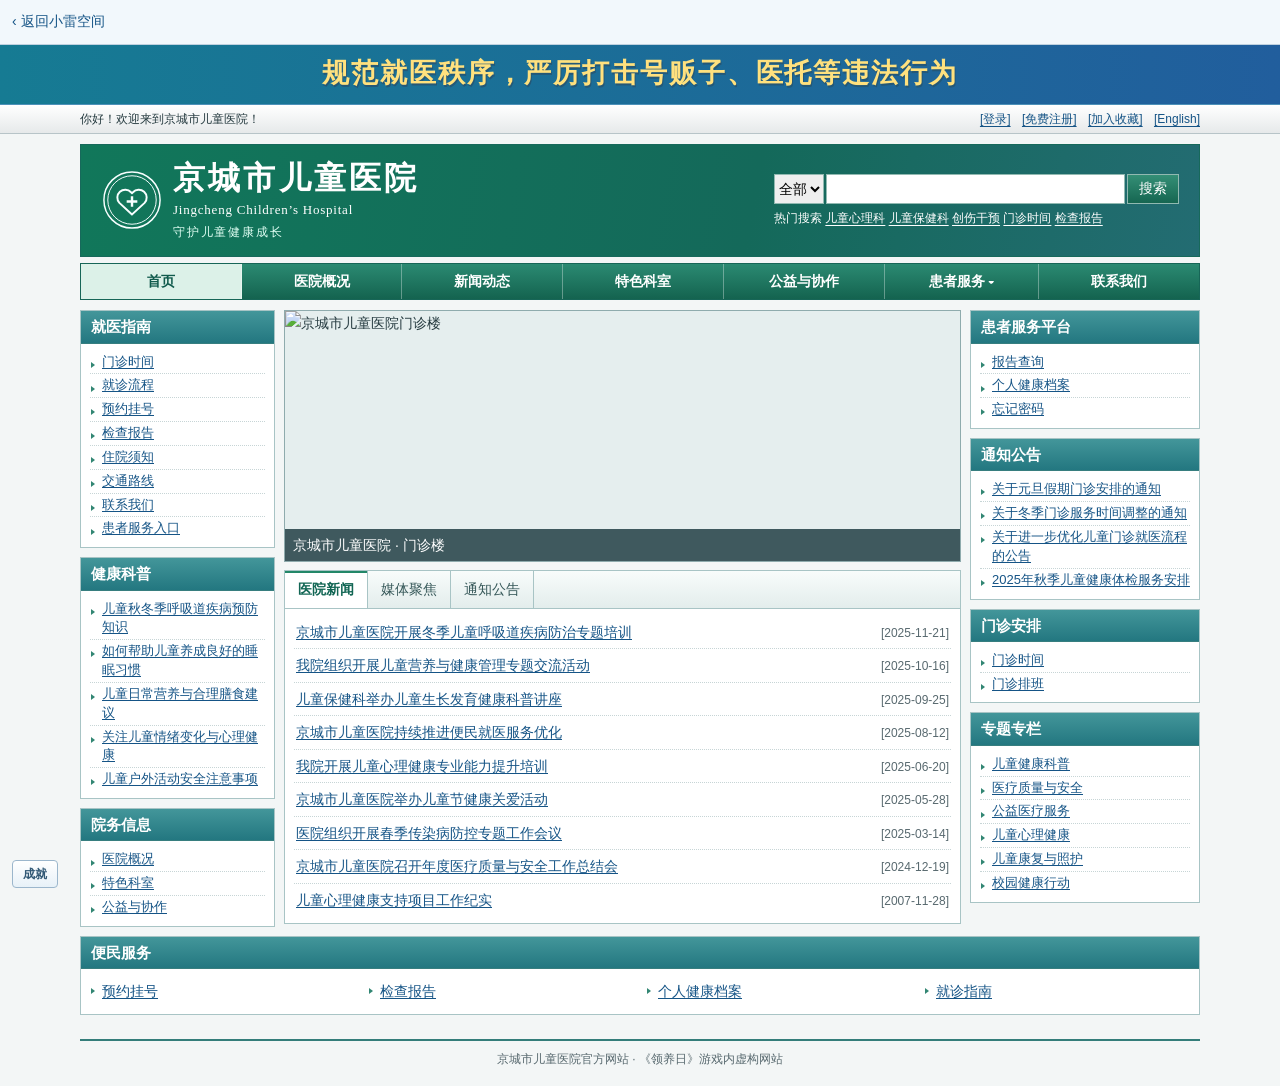
==== hospital.html @ 3ba8df38 "Add files via upload" ====
<!doctype html>
<html lang="zh-CN">
<head>
  <meta charset="utf-8">
  <meta name="viewport" content="width=device-width, initial-scale=1, viewport-fit=cover">
  <meta name="robots" content="noindex">
  <title>京城市儿童医院</title>
  <link rel="stylesheet" href="asset-preload.css?v=nonblocking-20261105">
  <script src="asset-preload.js?v=nonblocking-20261105" defer></script>
  <script src="game-reset.js?v=keep-achievements"></script>
  <script src="achievements.js?v=replay-peace-20261105" defer></script>
  <link rel="stylesheet" href="orphanage-admin.css">
  <link rel="stylesheet" href="first-play-ending.css?v=home-20261105-2">
  <link rel="stylesheet" href="landscape.css?v=full-images-20261105">
  <link rel="stylesheet" href="hospital-flow.css?v=full-images-20261105">
  <script defer src="first-play-ending.js?v=nonblocking-20261105"></script>
  <script defer src="site-navigation.js?v=home-20261105-2"></script>
  <script defer src="hospital-reset.js?v=same-tab"></script>
  <script defer src="hospital-news.js"></script>
  <script defer src="hospital-portal.js?v=matching-cards"></script>
  <link rel="stylesheet" href="achievements.css?v=bottom-left-20261105">
  <script defer src="hospital-report.js?v=home-20261105-2"></script>
</head>
<body class="admin-page hospital-page">
  <header>
    <div class="hospital-banner">规范就医秩序，严厉打击号贩子、医托等违法行为</div>
    <div class="hospital-toolbar">
      <div class="hospital-wrap">
        <span>你好！欢迎来到京城市儿童医院！</span>
        <div>
          <a href="#patient-login">[登录]</a>
          <a href="#registration">[免费注册]</a>
          <a href="#bookmark">[加入收藏]</a>
          <a href="#english">[English]</a>
        </div>
      </div>
    </div>
    <div class="hospital-wrap hospital-masthead">
      <a class="hospital-brand" href="#home">
        <svg width="62" height="62" viewBox="0 0 64 64" fill="none" stroke="currentColor" aria-hidden="true">
          <circle cx="32" cy="32" r="29" stroke-width="1.5"/><circle cx="32" cy="32" r="25" stroke-width="1"/>
          <path d="M32 47 19 35a8 8 0 0 1 12-11l1 1 1-1a8 8 0 0 1 12 11Z" stroke-width="2"/>
          <path d="M32 28v11m-5.5-5.5h11" stroke-width="2.5"/>
        </svg>
        <span><strong>京城市儿童医院</strong><small>Jingcheng Children’s Hospital</small><em>守护儿童健康成长</em></span>
      </a>
      <div class="hospital-search-area">
        <form id="hospital-site-search" role="search">
          <select name="type" aria-label="搜索分类"><option value="all">全部</option><option value="news">新闻</option><option value="departments">科室</option><option value="notice">公告</option></select>
          <input type="search" name="q" aria-label="院内网站搜索" maxlength="60" required>
          <button type="submit">搜索</button>
        </form>
        <p>热门搜索 <a href="#search?q=儿童心理科">儿童心理科</a> <a href="#search?q=儿童保健科">儿童保健科</a> <a href="#search?q=创伤干预">创伤干预</a> <a href="#search?q=门诊时间">门诊时间</a> <a href="#patient-login">检查报告</a></p>
      </div>
    </div>
    <nav class="hospital-wrap hospital-nav" aria-label="医院官网导航">
      <div class="hospital-nav-inner">
        <a href="#home">首页</a>
        <a href="#about">医院概况</a>
        <a href="#news">新闻动态</a>
        <a href="#departments">特色科室</a>
        <a href="#cooperation">公益与协作</a>
        <details id="patient-menu">
          <summary>患者服务</summary>
          <div class="hospital-subnav"><a href="#service">就医指南</a><a href="#patient-login">个人健康档案</a></div>
        </details>
        <a href="#contact">联系我们</a>
      </div>
    </nav>
  </header>
  <div class="hospital-wrap hospital-layout">
    <aside id="hospital-sidebar" hidden aria-label="栏目菜单"></aside>
    <main class="admin-content" id="hospital-content" tabindex="-1">
      <noscript>请启用 JavaScript 后查看报道和档案。</noscript>
    </main>
  </div>
  <footer class="hospital-wrap hospital-footer">京城市儿童医院官方网站 · 《领养日》游戏内虚构网站</footer>
  <a id="hospital-reset-toast" class="hospital-mail-toast" hidden>
    <strong>忧郁小猫猫收到一封新邮件</strong>
    <span>【京城市儿童医院】您的密码已重置成功</span>
    <small>点击打开邮箱 ›</small>
  </a>
  <button type="button" class="achievement-entry achievement-corner" data-achievement-open>成就</button>
</body>
</html>
---- asset-preload.css ----
.asset-loading {
  position: fixed;
  z-index: 110;
  left: 50%;
  bottom: max(14px, env(safe-area-inset-bottom));
  translate: -50% 0;
  display: grid;
  gap: 7px;
  width: min(300px, calc(100vw - 32px));
  padding: 10px 14px;
  border: 1px solid #ffffff70;
  border-radius: 6px;
  background: #5d361ce6;
  color: #fffaf2;
  cursor: pointer;
  text-align: center;
  font: 13px/1.5 "Microsoft YaHei", sans-serif;
}
---- orphanage-admin.css ----
:root {
  color-scheme: light;
  --admin-orange: #e8812e;
  --admin-accent: #a84b0c;
  --admin-tint: #fff2e7;
  --admin-bg: #f7f8fa;
  --admin-white: #fff;
  --admin-text: #333;
  --admin-muted: #888;
  --admin-border: #e8e8e8;
  --admin-gutter: clamp(14px, 3vw, 36px);
  font-family: "Microsoft YaHei", "PingFang SC", "Noto Sans CJK SC", sans-serif;
  color: var(--admin-text);
  background: var(--admin-bg);
}

*, *::before, *::after { box-sizing: border-box; }
[hidden] { display: none !important; }
body { margin: 0; min-height: 100vh; min-height: 100dvh; }
a { color: var(--admin-accent); text-underline-offset: 3px; }
button, input { font: inherit; }
button { cursor: pointer; }
:focus-visible { outline: 2px solid var(--admin-accent); outline-offset: 3px; }
.admin-icon-library { position: absolute; pointer-events: none; }

.admin-topbar {
  border-top: 3px solid var(--admin-orange);
  border-bottom: 1px solid var(--admin-border);
  background: var(--admin-white);
}
.admin-topbar-inner, .admin-layout {
  width: min(1320px, calc(100% - var(--admin-gutter) * 2));
  margin-inline: auto;
}
.admin-topbar-inner {
  display: flex;
  flex-wrap: wrap;
  justify-content: space-between;
  align-items: center;
  gap: 10px 20px;
  min-height: 65px;
  padding-block: 10px;
}
.admin-brand, .admin-account { display: flex; align-items: center; gap: 12px; }
.admin-brand { color: inherit; font-size: 14px; text-decoration: none; }
.admin-brand strong { display: block; font-size: 17px; }
.admin-account { font-size: 14px; }
.admin-divider { margin-inline: 3px; color: var(--admin-muted); }
.admin-logo { width: 40px; height: 40px; flex: none; }
.admin-icon {
  width: 20px;
  height: 20px;
  flex: none;
  fill: none;
  stroke: currentColor;
  stroke-width: 1.65;
  stroke-linecap: round;
  stroke-linejoin: round;
}

.admin-layout { padding-block: clamp(18px, 3vw, 34px) 48px; }
.admin-layout.has-sidebar {
  display: grid;
  grid-template-columns: 184px minmax(0, 1100px);
  align-items: start;
  gap: clamp(16px, 2.5vw, 28px);
}
.admin-content { min-width: 0; line-height: 1.75; }
.admin-content:focus { outline: none; }
.admin-content h1 { margin: 0 0 18px; font-size: clamp(23px, 3vw, 30px); line-height: 1.4; }
.admin-content h2 { margin: 0 0 14px; font-size: 18px; line-height: 1.5; }
.admin-content h3 { margin: 16px 0 5px; font-size: 15px; }
.admin-content p { margin: 0 0 12px; }
.admin-card, .admin-sidebar {
  border: 1px solid var(--admin-border);
  border-radius: 8px;
  background: var(--admin-white);
}
.admin-sidebar { display: grid; gap: 4px; padding: 10px; }
.admin-sidebar > :is(a, span) {
  display: flex;
  align-items: center;
  gap: 8px;
  min-height: 43px;
  padding: 6px 10px;
  border-radius: 5px;
  color: var(--admin-text);
  font-size: 14px;
  text-decoration: none;
}
.admin-sidebar a:hover, .admin-sidebar a[aria-current] { background: var(--admin-tint); color: var(--admin-accent); }
.admin-sidebar a[aria-current] { font-weight: 700; }

.admin-button {
  display: inline-flex;
  align-items: center;
  justify-content: center;
  min-height: 40px;
  padding: 7px 15px;
  border: 1px solid transparent;
  border-radius: 5px;
  font-size: 14px;
  font-weight: 700;
  line-height: 1.5;
  text-decoration: none;
  white-space: nowrap;
}
.admin-button-primary { background: var(--admin-orange); color: #25150a; }
.admin-button-primary:hover { background: #f09750; }
.admin-button-outline { border-color: var(--admin-border); background: var(--admin-white); color: var(--admin-accent); }
.admin-button-outline:hover { border-color: var(--admin-orange); background: var(--admin-tint); }
.admin-action { display: inline-block; padding: 5px 0; font-weight: 700; text-decoration: none; white-space: nowrap; }
.admin-action:hover { text-decoration: underline; }
.admin-public-link { color: #606060; font-size: 14px; }
.admin-form { display: grid; gap: 15px; }
.admin-form label { display: grid; min-width: 0; gap: 5px; font-size: 14px; font-weight: 700; }
.admin-form input {
  width: 100%;
  min-height: 42px;
  padding: 8px 10px;
  border: 1px solid #d7d7d7;
  border-radius: 5px;
  color: var(--admin-text);
  background: var(--admin-white);
  font-weight: 400;
}

.admin-is-guest { background: #faf6f1; }
.admin-is-guest .admin-layout {
  display: grid;
  min-height: 100vh;
  min-height: 100dvh;
  align-items: center;
  justify-items: center;
  padding-block: 26px;
}
.admin-is-guest .admin-content { width: min(100%, 420px); }
.admin-login-card { padding: clamp(20px, 5vw, 36px); text-align: center; box-shadow: 0 8px 28px #4d39290c; }
.admin-login-card .admin-logo { width: 52px; height: 52px; margin-bottom: 8px; vertical-align: top; }
.admin-login-card h1 { margin-bottom: 2px; }
.admin-login-card .admin-login-subtitle { margin-bottom: 24px; color: #666; }
.admin-login-card .admin-form { text-align: left; }
.admin-login-card .admin-button { min-height: 44px; margin-top: 3px; }
#login-status { margin: 0; color: #a13f0e; font-size: 14px; }
#login-status:empty { display: none; }
.admin-login-card .admin-public-link { display: inline-block; margin-top: 20px; }

.admin-welcome { width: min(100%, 1000px); margin: clamp(15px, 4vw, 52px) auto 0; text-align: center; }
.admin-welcome h1 { margin-bottom: 8px; font-size: clamp(28px, 4vw, 36px); }
.admin-welcome .admin-welcome-brand { margin-bottom: 5px; font-size: 17px; font-weight: 700; }
.admin-welcome-actions { display: grid; grid-template-columns: repeat(4, minmax(0, 1fr)); gap: 14px; margin: 25px 0 18px; }
.admin-entry { display: grid; justify-items: center; align-content: center; gap: 7px; min-height: 118px; padding: 14px 8px; color: inherit; text-decoration: none; }
a.admin-entry:hover { border-color: var(--admin-orange); background: #fffdfb; }
.admin-entry .admin-icon { width: 30px; height: 30px; color: var(--admin-accent); }
.admin-entry h2 { margin: 0; font-size: clamp(15px, 2vw, 18px); }

.admin-search-form { grid-template-columns: minmax(0, 380px) auto; align-items: end; justify-content: start; padding: clamp(14px, 2vw, 22px); }
.admin-search-form .admin-button { min-width: 75px; min-height: 42px; }
#record-results:not(:empty) { margin-top: 16px; }
.admin-content .admin-empty { padding: 18px; color: #606060; }
.admin-table-wrap { overflow-x: auto; }
.admin-results { width: 100%; border-collapse: collapse; font-size: 14px; }
.admin-results :is(th, td) { padding: 12px clamp(8px, 1.7vw, 18px); text-align: left; }
.admin-results th { background: #fbfaf9; }
.admin-results td { border-top: 1px solid var(--admin-border); }
.admin-results td:first-child { font-weight: 700; }

.admin-breadcrumb { display: flex; align-items: baseline; gap: 9px; margin-bottom: 8px; color: #666; font-size: 14px; }
.admin-section { padding: clamp(15px, 2.3vw, 25px); }
.admin-section + .admin-section { margin-top: 14px; }
.admin-section p:last-child { margin-bottom: 0; }
.admin-details {
  display: grid;
  grid-template-columns: repeat(2, minmax(0, 1fr));
  gap: 0 22px;
  margin: 0;
  font-size: 14px;
}
.admin-details > div { display: grid; grid-template-columns: 6em minmax(0, 1fr); gap: 8px; padding-block: 8px; border-top: 1px solid var(--admin-border); }
.admin-details .admin-detail-wide { grid-column: 1 / -1; }
.admin-details dt { color: #606060; }
.admin-details dd { margin: 0; overflow-wrap: anywhere; }
.admin-materials { margin: 0; padding: 0; list-style: none; }
.admin-materials li {
  display: grid;
  grid-template-columns: auto minmax(0, 1fr) auto;
  align-items: center;
  gap: 10px;
  padding: 11px 0;
  border-top: 1px solid var(--admin-border);
  font-size: 14px;
}
.admin-materials li > .admin-icon { color: var(--admin-accent); }
.admin-materials span { display: block; margin-top: 2px; color: #666; font-size: 13px; }

.admin-reader { width: min(100%, 840px); margin-inline: auto; }
.admin-reader-toolbar { margin-bottom: 12px; }
.admin-file {
  padding: clamp(17px, 4vw, 48px);
  box-shadow: 0 5px 18px #27231e0b;
  color: var(--admin-text);
  font-size: 15px;
  line-height: 1.9;
  text-align: left;
  overflow-wrap: anywhere;
}
.admin-file h1 { margin-bottom: 22px; text-align: center; }
.admin-file h2 { margin-bottom: 8px; }
.admin-file .admin-details { margin-bottom: 22px; border-bottom: 1px solid var(--admin-border); }
.admin-file p { margin-bottom: 10px; }
.admin-file section + section { margin-top: 20px; }
.admin-file-closing { margin-top: 20px; padding-top: 12px; border-top: 1px solid var(--admin-border); }
.admin-file-closing p { margin: 0; }
.admin-file-end { margin-top: 12px; }

@media (max-width: 780px) {
  .admin-layout.has-sidebar { grid-template-columns: minmax(0, 1fr); gap: 15px; }
  .admin-sidebar { display: flex; flex-wrap: wrap; padding: 6px; }
  .admin-sidebar > :is(a, span) { min-height: 40px; }
  .admin-welcome-actions { grid-template-columns: repeat(2, minmax(0, 1fr)); }
}
@media (max-width: 480px) {
  .admin-topbar-inner { gap: 6px 12px; }
  .admin-topbar .admin-logo { width: 33px; height: 33px; }
  .admin-account { gap: 6px; }
  .admin-account .admin-button { padding-inline: 8px; }
  .admin-details { grid-template-columns: minmax(0, 1fr); }
  .admin-search-form { gap: 9px; }
  .admin-search-form .admin-button { min-width: 58px; padding-inline: 10px; }
  .admin-materials li { gap: 7px; }
  .admin-materials li > .admin-icon { width: 16px; }
}
---- first-play-ending.css ----
html.first-play-cover body { background: #000; }
html.first-play-cover body > :not(.first-play-ending) { visibility: hidden; }

.first-play-curtain,
.first-play-ending {
  position: fixed;
  inset: 0;
  z-index: 10000;
  background: #000;
  color: #fff;
}

.first-play-curtain { opacity: 0; transition: opacity 800ms ease; }
.first-play-curtain.is-black { opacity: 1; }
.first-play-ending { transition: opacity 1200ms ease; }
.first-play-ending.is-revealing { opacity: 0; }

.first-play-scroll {
  height: 100%;
  overflow-y: auto;
  overflow-anchor: none;
  overscroll-behavior: contain;
  scrollbar-width: none;
  outline: none;
}

.first-play-scroll::-webkit-scrollbar { display: none; }

.first-play-music {
  position: absolute;
  right: max(18px, env(safe-area-inset-right));
  bottom: max(18px, env(safe-area-inset-bottom));
  padding: 8px 14px;
  border: 1px solid #999;
  border-radius: 4px;
  background: #181818;
  color: #fff;
  font: inherit;
  cursor: pointer;
}

.first-play-credits {
  width: min(47rem, calc(100% - 32px));
  margin-inline: auto;
  padding-block: 93dvh calc(50dvh - .925em);
  font-family: "Microsoft YaHei", "PingFang SC", "Noto Sans CJK SC", sans-serif;
  font-size: clamp(17px, 2.25vw, 23px);
  line-height: 1.85;
  text-align: center;
  transition: opacity 850ms ease;
}

.first-play-credits.is-fading { opacity: 0; }
.first-play-credits p {
  margin: 0 0 1.1em;
  line-break: strict;
  text-wrap: wrap;
}
.cinematic-copy { container-type: inline-size; text-wrap: wrap; }
.cinematic-clause {
  display: inline-block;
  white-space: nowrap;
  vertical-align: baseline;
  font-size: min(1em, calc((100cqi - 4px) / (var(--clause-length) * 1.06)));
}
.first-play-gap { height: 1.5em; }
.first-play-credits .first-play-last { margin: 2em 0 0; }
---- landscape.css ----
html:has(#game-cover:not([hidden])) { overflow: hidden; }
body:has(> #game-cover:not([hidden])) > :is(.site-header, main) { visibility: hidden; }

#game-cover {
  position: fixed;
  z-index: 100;
  inset: 0;
  width: 100%;
  height: 100%;
  padding: 0;
  overflow: hidden;
  background: #b85e24;
}
#game-cover img {
  position: absolute;
  top: 50%;
  left: 50%;
  translate: -50% -50%;
  display: block;
  width: 100%;
  max-width: 100%;
  height: 100%;
  max-height: 100%;
  object-fit: contain;
  object-position: center;
}
#game-cover:focus-visible { outline: 3px solid #fff3cf; outline-offset: -6px; }

#game-cover::before {
  position: absolute;
  inset: 0;
  background: url("assets/game-cover-portrait.webp") center / cover;
  filter: blur(20px);
  transform: scale(1.12);
  content: "";
}

@media (orientation: landscape) {
  #game-cover::before { background-image: url("assets/game-cover-landscape.webp"); }
}

.game-site-return {
  position: sticky;
  z-index: 45;
  top: 0;
  padding: env(safe-area-inset-top) max(12px, env(safe-area-inset-right)) 0 max(12px, env(safe-area-inset-left));
  background: #f2f8fc;
  border-bottom: 1px solid #bfd1df;
  font: 14px "Microsoft YaHei", sans-serif;
}
.game-site-return a {
  display: inline-flex;
  min-height: 44px;
  align-items: center;
  color: #285b83;
  text-decoration: none;
}
#mail-return-hospital { color: #285b83; white-space: nowrap; font-size: 12px; }

@media (max-width: 680px) and (orientation: portrait) {
  body.game-open main { padding: 0; }
  #game-screen { height: 100dvh; min-height: 0; }
  #game-screen .game-title-actions { gap: clamp(3px, 1.5vw, 9px); }
  #game-screen .game-title-actions > button { min-height: 36px; }
}

@media (orientation: landscape) and (max-height: 540px) {
  body.game-open main { padding: 0 env(safe-area-inset-right) 0 env(safe-area-inset-left); }
  #game-screen { width: 100%; height: 100dvh; min-height: 0; border: 0; border-radius: 0; }
  #game-screen .game-nav { gap: 3px; padding-block: 6px; overflow-y: auto; }
  #game-screen .game-profile { width: 32px; height: 32px; margin: 0 0 3px; flex-shrink: 0; }
  #game-screen .module-button { min-height: 42px; padding: 4px; gap: 3px; }
  #game-screen .logout-button { min-height: 30px; flex-shrink: 0; }
  #game-screen .contacts-heading { padding: 10px 12px 7px; }
  #game-screen .contacts-search { margin: 0 10px 6px; padding-block: 4px; }
  #game-screen .conversation-heading { height: 45px; }
  #game-screen .conversation-tools { padding-block: 5px; }
  body.login-open .site-header { display: none; }
  body.login-open .login-stage { padding-block: 0; }
}

@media (orientation: landscape) and (max-height: 540px) and (max-width: 680px) {
  #game-screen { grid-template-columns: 53px minmax(135px, 27%) minmax(0, 1fr); grid-template-rows: 39px minmax(0, 1fr); grid-template-areas: "title title title" "nav contacts conversation"; }
  #game-screen.view-albums { grid-template-areas: "title title title" "nav albums albums"; }
  #game-screen.view-blog { grid-template-areas: "title title title" "nav blog blog"; }
  #game-screen.view-mail { grid-template-areas: "title title title" "nav mailbox mailbox"; }
  #game-screen .game-nav { flex-direction: column; justify-content: flex-start; padding-inline: 3px; }
  #game-screen .logout-button { margin: auto 0 0; }
  #game-screen .contacts-panel, #game-screen .chat-panel { display: flex; }
  #game-screen .show-contacts { display: none; }
  #game-screen .contact-row { width: calc(100% - 12px); margin: 2px 6px; padding: 7px 4px; gap: 6px; }
  #game-screen .contact-row .contact-avatar { width: 27px; height: 27px; }
  #game-screen .contact-row-title strong { font-size: 12px; }
  #game-screen .contacts-heading h1 { font-size: 17px; }
}

@media (max-width: 760px) {
  .site-list li > a, #related-report a {
    display: block;
    min-height: 44px;
    padding-block: 8px;
  }
}
---- hospital-flow.css ----
.hospital-page {
  --admin-border: #9fb6bc;
  --admin-accent: #126674;
  --admin-orange: #21816f;
  --hospital-green: #166a55;
  --hospital-blue: #155486;
  background: #f3f6f6;
  color: #263b40;
  font: 14px/1.55 SimSun, "宋体", "Microsoft YaHei", sans-serif;
}
.hospital-wrap { width: min(1120px, calc(100% - 24px)); margin-inline: auto; }
.hospital-banner {
  padding: 10px 12px 11px;
  border-bottom: 1px solid #4d91b9;
  background: linear-gradient(90deg, #167b93, #215e9d);
  color: #ffe17e;
  font: 700 clamp(15px, 2.6vw, 27px)/1.4 "Microsoft YaHei", sans-serif;
  letter-spacing: .07em;
  text-align: center;
  text-shadow: 1px 2px #245877;
}
.hospital-toolbar { background: linear-gradient(#fff, #e6e9ea); border-bottom: 1px solid #b7c4c8; font-size: 12px; }
.hospital-toolbar .hospital-wrap { display: flex; justify-content: space-between; flex-wrap: wrap; gap: 4px 12px; padding-block: 5px; }
.hospital-toolbar a { margin-inline-start: 8px; }
.hospital-masthead {
  display: flex;
  align-items: center;
  justify-content: space-between;
  gap: 12px;
  margin-block: 10px 6px;
  padding: 14px 20px;
  border: 1px solid #17695b;
  background: linear-gradient(100deg, #11775a, #14695a 60%, #236c72);
  color: #fff;
}
.hospital-brand { display: flex; align-items: center; gap: 10px; flex: none; color: #fff; text-decoration: none; }
.hospital-brand svg { color: #f8ffff; flex: none; }
.hospital-brand strong, .hospital-brand small, .hospital-brand em { display: block; }
.hospital-brand strong { font: 700 clamp(19px, 3vw, 32px)/1.2 "Microsoft YaHei", sans-serif; letter-spacing: .1em; }
.hospital-brand small { margin-top: 3px; font: 13px/1.4 Georgia, serif; letter-spacing: .06em; }
.hospital-brand em { margin-top: 4px; font-style: normal; font-size: 12px; color: #e1fff4; letter-spacing: .15em; }
.hospital-search-area { width: min(48%, 405px); }
#hospital-site-search { display: flex; gap: 2px; }
#hospital-site-search :is(input, select, button) { height: 30px; border: 1px solid #91b9b1; border-radius: 0; font: inherit; }
#hospital-site-search input { flex: 1; width: 0; min-width: 0; padding-inline: 5px; }
#hospital-site-search button { padding-inline: 11px; background: linear-gradient(#348f76, #166651); color: #fff; cursor: pointer; }
.hospital-search-area p { margin: 5px 0 0; font-size: 12px; }
.hospital-search-area a { color: #fff; white-space: nowrap; }
.hospital-nav { border: 1px solid #176657; background: linear-gradient(#2b8a72, #14634f); color: #fff; }
.hospital-nav-inner {
  display: flex;
  align-items: stretch;
}
.hospital-nav-inner > * { flex: 1; text-align: center; border-right: 1px solid #ffffff55; }
.hospital-nav-inner > :last-child { border-right: 0; }
.hospital-nav-inner > a, .hospital-nav summary {
  display: block;
  padding: 7px 3px;
  color: inherit;
  font-weight: 700;
  text-decoration: none;
  white-space: nowrap;
}
.hospital-nav a:hover, .hospital-nav a[aria-current], .hospital-nav summary:hover, .hospital-nav details[open] summary {
  background: #dcf1e8;
  color: #105a4c;
}
.hospital-nav details { position: relative; }
.hospital-nav summary { cursor: pointer; }
.hospital-nav summary::after { content: " ▾"; font-size: 12px; }
.hospital-subnav {
  position: absolute;
  z-index: 2;
  inset-inline-start: 0;
  min-width: max-content;
  padding: 5px;
  border: 1px solid #77a6a0;
  background: #fff;
  box-shadow: 0 4px 14px #5237181c;
}
.hospital-subnav a { display: block; padding: 5px 12px; color: #125f51; }
.hospital-layout { display: grid; grid-template-columns: 170px minmax(0, 1fr); gap: 10px; margin-block: 10px 15px; }
.hospital-layout.hospital-full { grid-template-columns: minmax(0, 1fr); }
.hospital-home { display: grid; grid-template-columns: 195px minmax(0, 1fr) 230px; gap: 0 9px; }
.hospital-home > div { min-width: 0; }
.hospital-home > :is(:first-child, :nth-child(3)) .hospital-menu { font-size: 13px; line-height: 1.45; }
.hospital-home > :is(:first-child, :nth-child(3)) .hospital-menu li { padding-block: 2px; }
.hospital-home-services { grid-column: 1 / -1; }
.hospital-home-services .hospital-menu { display: grid; grid-template-columns: repeat(4, minmax(0, 1fr)); gap: 4px 12px; }
.hospital-home-services .hospital-menu li { border-bottom: 0; }
.hospital-box { min-width: 0; margin: 0 0 9px; border: 1px solid #a8c4c5; background: #fff; }
.hospital-page .hospital-box > h2 {
  margin: 0;
  padding: 4px 10px;
  border-bottom: 1px solid #377e7f;
  background: linear-gradient(#43969a, #237780);
  color: #fff;
  font: 700 15px/1.55 "Microsoft YaHei", sans-serif;
}
.hospital-box-body { padding: 7px 9px; }
.hospital-menu, .hospital-news-list { list-style: none; margin: 0; padding: 0; }
.hospital-menu li, .hospital-news-list li { border-bottom: 1px dotted #c7d5d6; }
.hospital-menu li:last-child, .hospital-news-list li:last-child { border: 0; }
.hospital-menu li { padding: 3px 0 3px 12px; position: relative; }
.hospital-menu li::before { position: absolute; left: 1px; top: .86em; border-left: 4px solid #328673; border-block: 3px solid transparent; content: ""; }
.hospital-page a, .hospital-display-link { color: var(--hospital-blue); }
.hospital-page :is(.hospital-brand, .hospital-search-area a, .hospital-nav-inner > a:not(:hover):not([aria-current])) { color: #fff; }
.hospital-page a:hover { text-decoration: underline; }
.hospital-page :is(.hospital-menu, .hospital-news-list, .hospital-table) :is(a, .hospital-display-link) {
  color: var(--hospital-blue);
  text-decoration: underline;
  text-underline-offset: 2px;
  cursor: pointer;
}
.hospital-news-list li { display: flex; align-items: baseline; justify-content: space-between; gap: 8px; padding: 4px 2px; }
.hospital-news-list time { flex: none; color: #58696f; font: 12px Arial, sans-serif; }
.hospital-hero { position: relative; margin: 0 0 8px; border: 1px solid #8fabad; background: #e5eeee; }
.hospital-hero img { display: block; width: 100%; height: clamp(160px, 22vw, 250px); object-fit: contain; object-position: center 32%; }
.hospital-hero figcaption { position: absolute; inset: auto 0 0; padding: 4px 8px; background: #18363cce; color: #fff; }
.hospital-news-tabs { display: flex; background: linear-gradient(#f8fcfb, #e3edec); border-bottom: 1px solid #a8c4c5; }
.hospital-news-tabs button { padding: 6px 13px; border: 0; border-right: 1px solid #a8c4c5; background: transparent; color: #355758; font: inherit; cursor: pointer; }
.hospital-news-tabs button[aria-pressed="true"] { background: #fff; color: #126654; font-weight: 700; box-shadow: inset 0 2px #238768; }
.hospital-about { display: grid; grid-template-columns: minmax(0, 1fr) 160px; gap: 8px; }
.hospital-introductions { margin: 0; }
.hospital-introductions div { display: grid; grid-template-columns: minmax(110px, 25%) minmax(0, 1fr); gap: 8px; padding: 5px 3px; border-bottom: 1px dotted #c7d5d6; }
.hospital-introductions dt { font-weight: 700; color: #225e58; }
.hospital-introductions dd { margin: 0; }
.hospital-service-grid ul { display: grid; grid-template-columns: repeat(2, 1fr); gap: 0 16px; }
.hospital-breadcrumb { padding: 4px 8px; border: 1px solid #b4c9cd; background: #eaf4f6; font-size: 12px; }
.hospital-article { border: 1px solid #b4c9cd; border-top: 0; background: #fff; padding: 15px clamp(10px, 3vw, 28px); }
.hospital-page .hospital-article h1 { margin: 1px 0 6px; color: #183f54; font-size: clamp(17px, 2.5vw, 25px); text-align: center; }
.hospital-article-meta { display: flex; justify-content: center; flex-wrap: wrap; gap: 3px 13px; padding: 5px 0 8px; border-bottom: 1px dotted #bacacf; color: #58696f; font-size: 12px; }
.hospital-article > p { text-indent: 2em; margin: 10px 0; }
.hospital-footer { border-top: 2px solid #347d7a; padding: 9px 0 18px; color: #58696f; text-align: center; font-size: 12px; }
.hospital-table-wrap { overflow-x: auto; }
.hospital-table { border-collapse: collapse; width: 100%; font: inherit; color: #20323b; }
.hospital-table :is(th, td) { padding: 6px 7px; border: 1px solid #b7c8ce; text-align: left; }
.hospital-table th { background: #edf0f1; font-weight: 700; }
.hospital-table time, .hospital-table tr > :last-child { white-space: nowrap; }
.hospital-profile th { width: 28%; }
.hospital-patient-nav { display: flex; gap: 0; margin-bottom: 8px; border: 1px solid #9cbfc9; background: #e6f1f4; }
.hospital-patient-nav :is(a, button) { display: block; padding: 5px 9px; border: 0; border-right: 1px solid #9cbfc9; background: none; color: var(--hospital-blue); font: inherit; }
.hospital-patient-nav button { cursor: pointer; }
.hospital-page .hospital-auth-card { width: min(100%, 440px); margin: 0 auto; border-radius: 0; box-shadow: none; padding: 15px; }
.hospital-auth-card h1 { margin-bottom: 12px; }
.hospital-login-actions { display: flex; align-items: center; justify-content: space-between; gap: 12px; }
.hospital-page .hospital-login-actions .admin-button { width: auto; min-width: 120px; border-radius: 0; background: linear-gradient(#3a9598, #1c6879); color: #fff; }
#hospital-forgot-password { padding: 8px 0; border: 0; background: transparent; color: var(--hospital-blue); text-decoration: underline; cursor: pointer; }
.hospital-status { min-height: 1.6em; margin: 0; color: #87511c; }
.hospital-recovery dd { overflow-wrap: anywhere; }
.hospital-recovery dl + p { margin-top: 10px; }
.hospital-recovery-tabs { display: flex; gap: 4px; border-bottom: 1px solid #93b3b8; }
.hospital-recovery-tabs a {
  padding: 5px 14px;
  border: 1px solid #a7c0c3;
  border-bottom: 0;
  background: #edf3f3;
}
.hospital-recovery-tabs a[aria-current] { background: #dcece8; color: #124f48; font-weight: 700; }
.hospital-recovery > h2 { margin: 12px 0 8px; font-size: 16px; color: #175962; }
.hospital-recovery-actions { display: flex; flex-wrap: wrap; gap: 7px; margin-top: 12px; }
.hospital-recovery-actions :is(a, button) {
  padding: 4px 10px;
  border: 1px solid #789fa6;
  background: #eef5f5;
  color: #145471;
  font: inherit;
  cursor: pointer;
}
.hospital-recovery-actions button:is(#hospital-recover, [value="confirm"]) {
  background: #25717b;
  color: #fff;
}
#hospital-reset-confirmation {
  width: min(440px, calc(100% - 24px));
  padding: 0;
  border: 1px solid #749a9e;
  background: #fff;
  color: #273d43;
}
#hospital-reset-confirmation::backdrop { background: #19363c66; }
#hospital-reset-confirmation h2 { margin: 0; padding: 6px 10px; background: #216b75; color: #fff; font-size: 16px; }
#hospital-reset-confirmation form { padding: 5px 12px 13px; }
#hospital-reset-confirmation .hospital-recovery-actions { justify-content: flex-end; }
.mail-unread-tag { color: #23639c; font-size: 11px; }
.hospital-pdf { padding: 12px; border: 1px solid #9cbfc9; background: #fff; text-align: center; }
.hospital-pdf h1 { color: #154b68; }
.hospital-pdf-source { margin: 0 0 3px; font-weight: 700; }
.hospital-pdf-note { padding: 4px 8px; border: 1px solid #c1d5da; background: #f2f7f8; }
.hospital-pdf-actions { display: flex; flex-wrap: wrap; justify-content: center; gap: 7px; padding-block: 5px; }
.hospital-pdf-actions :is(a, button) { border: 1px solid #8cabb5; background: linear-gradient(#fff, #e3eef1); padding: 5px 9px; color: var(--hospital-blue); font: inherit; cursor: pointer; }
.hospital-pdf-actions #hospital-preview { text-decoration: underline; text-underline-offset: 2px; }
.hospital-pdf-actions button:disabled { background: #f5f7f7; color: #61767c; cursor: default; }
#hospital-pdf-viewer p { margin-block: 4px; font-size: 12px; color: #58696f; }
#hospital-pdf-viewer object { display: block; width: 100%; height: max(310px, 75dvh); border: 1px solid #b1c4c8; }
.hospital-page #hospital-reset-toast { color: #63391d; }

@media (max-width: 830px) {
  .hospital-home { grid-template-columns: 130px minmax(0, 1fr) 150px; column-gap: 6px; }
  .hospital-layout { grid-template-columns: 125px minmax(0, 1fr); gap: 6px; }
  .hospital-masthead { padding: 9px 10px; }
  .hospital-brand svg { width: 45px; height: 45px; }
  .hospital-box-body { padding: 5px 6px; }
  .hospital-news-list li { gap: 4px; }
  .hospital-home .hospital-news-list li > :first-child { overflow: hidden; text-overflow: ellipsis; white-space: nowrap; }
}
@media (max-width: 555px) {
  .hospital-home { grid-template-columns: minmax(0, 1fr); }
  .hospital-layout { grid-template-columns: minmax(0, 1fr); }
  .hospital-masthead { flex-wrap: wrap; }
  .hospital-search-area { width: 100%; }
  .hospital-nav-inner { flex-wrap: wrap; }
}

.hospital-mail-toast {
  position: fixed;
  right: max(16px, env(safe-area-inset-right));
  bottom: max(16px, env(safe-area-inset-bottom));
  z-index: 110;
  display: grid;
  gap: 3px;
  max-width: min(360px, calc(100% - 32px));
  padding: 12px 16px;
  border: 1px solid #c18a58;
  border-left: 4px solid #d67c3b;
  border-radius: 6px;
  background: #fff8ee;
  box-shadow: 0 6px 22px #4d291c30;
  color: #63391d;
  font-size: 14px;
  line-height: 1.5;
  text-align: left;
  text-decoration: none;
}
.hospital-mail-toast:hover { background: #fff0db; }
.hospital-mail-toast small { color: #785741; font-size: 12px; }

@media (max-width: 620px) {
  .hospital-wrap { width: min(100% - 16px, 1120px); }
  .hospital-layout { grid-template-columns: minmax(0, 1fr); }
  .hospital-layout > #hospital-sidebar { order: 2; }
  .hospital-nav-inner > a, .hospital-nav summary { min-height: 44px; padding: 10px 5px; }
  .hospital-nav-inner > * { flex: 1 1 auto; }
  .hospital-nav details[open] { flex-basis: 100%; }
  .hospital-subnav { position: static; min-width: 0; }
  .hospital-subnav a { display: grid; align-items: center; min-height: 44px; }
  .hospital-patient-nav { flex-wrap: wrap; }
  .hospital-patient-nav :is(a,button), .hospital-pdf-actions :is(a,button),
  .hospital-recovery-actions :is(a,button), #hospital-forgot-password {
    display: inline-flex;
    align-items: center;
    min-height: 44px;
  }
  .hospital-page .hospital-auth-card input, #hospital-site-search input { font-size: 16px; }
  .hospital-about { grid-template-columns: minmax(0, 1fr); }
  .hospital-visit-records .hospital-table,
  .hospital-visit-records tbody { display: block; }
  .hospital-visit-records thead { position: absolute; width: 1px; height: 1px; overflow: hidden; clip-path: inset(50%); }
  .hospital-visit-records tbody > tr {
    display: grid;
    grid-template-columns: minmax(0, 1fr) auto;
    gap: 2px 9px;
    margin: 0 0 7px;
    padding: 8px 10px;
    border: 1px solid #c6dbdc;
    background: #f9fcfc;
  }
  .hospital-visit-records tbody td { border: 0; padding: 0; overflow-wrap: anywhere; }
  .hospital-visit-records td:nth-child(1) { grid-column: 1; grid-row: 2; color: #456368; font-size: 12px; }
  .hospital-visit-records td:nth-child(2) { grid-column: 1; grid-row: 3; color: #456368; font-size: 12px; }
  .hospital-visit-records td:nth-child(3) { grid-column: 1; grid-row: 1; font-weight: 700; }
  .hospital-visit-records td:nth-child(4) { grid-column: 2; grid-row: 1; font-size: 12px; }
  .hospital-visit-records td:nth-child(5) { grid-column: 2; grid-row: 2 / span 2; align-self: center; }
  .hospital-visit-records td:last-child .hospital-display-link { display: none; }
  .hospital-visit-records td:last-child a {
    display: inline-flex;
    align-items: center;
    min-height: 44px;
    padding: 4px 9px;
    border: 1px solid #8fb1b5;
    background: #e3f2ef;
  }
  .hospital-page .achievement-corner { position: static; display: block; margin: 8px 12px 16px auto; min-height: 44px; }
}
---- achievements.css ----
.achievement-entry {
  min-height: 28px;
  padding: 3px 10px;
  border: 1px solid #9bb6cc;
  border-radius: 4px;
  background: linear-gradient(#fff, #e7f1f8);
  color: #315875;
  font: 600 12px/1.35 "Microsoft YaHei", "PingFang SC", sans-serif;
  white-space: nowrap;
  cursor: pointer;
}
.achievement-entry:hover { background: #e0edf8; }
.achievement-entry:focus-visible,
.achievement-dialog button:focus-visible,
.achievement-toast button:focus-visible { outline: 2px solid #32729f; outline-offset: 2px; }
.achievement-corner { position: fixed; z-index: 41; bottom: 12px; left: 12px; }
.second-controls .achievement-entry { min-height: 24px; }

.achievement-dialog, .achievement-toast {
  box-sizing: border-box;
  border: 1px solid #88a8c0;
  border-radius: 6px;
  background: #f7fafc;
  color: #253e54;
  font: 14px/1.5 "Microsoft YaHei", "PingFang SC", sans-serif;
  letter-spacing: normal;
  box-shadow: 0 6px 22px #183a5540;
}
.achievement-dialog {
  width: min(680px, calc(100vw - 28px));
  max-height: calc(100dvh - 28px);
  padding: 0;
  overflow: auto;
}
.achievement-dialog::backdrop { background: #14293675; }
.achievement-dialog > header {
  position: sticky;
  top: 0;
  z-index: 1;
  display: flex;
  justify-content: space-between;
  align-items: flex-start;
  padding: 12px 15px;
  border-bottom: 1px solid #9eb7cd;
  background: linear-gradient(#f5fbff, #d7e7f4);
}
.achievement-dialog h2 { margin: 0; font-size: 19px; }
.achievement-count { margin: 3px 0 0; color: #406681; }
.achievement-dialog header button,
.achievement-toast button {
  border: 0;
  border-radius: 3px;
  padding: 0 6px;
  background: transparent;
  color: #355773;
  font: 22px/1.2 sans-serif;
  cursor: pointer;
}
.achievement-dialog header button:hover,
.achievement-toast button:hover { background: #d8e7f2; }
.achievement-list {
  display: grid;
  grid-template-columns: repeat(2, minmax(0, 1fr));
  gap: 8px;
  margin: 0;
  padding: 12px;
  list-style: none;
}
.achievement-card {
  display: grid;
  grid-template-columns: 28px minmax(0, 1fr);
  gap: 8px;
  align-items: start;
  padding: 10px;
  border: 1px solid #d2dbe2;
  border-radius: 4px;
  background: #edf1f4;
  color: #586672;
}
.achievement-card.is-unlocked { border-color: #a9c4d8; background: #fff; color: #253e54; }
.achievement-card-icon {
  display: grid;
  place-items: center;
  width: 26px;
  height: 26px;
  border-radius: 50%;
  background: #dfe4e8;
  color: #677683;
}
.is-unlocked .achievement-card-icon { background: #f4e7c9; color: #825d26; }
.achievement-card h3 { margin: 0; font-size: 14px; }
.achievement-card p { margin: 4px 0 0; font-size: 13px; }
.achievement-state { color: #586672; font-size: 11px; }
.is-unlocked .achievement-state { color: #315d7c; }

.achievement-toast {
  position: fixed;
  z-index: 12000;
  inset: auto auto max(10px, env(safe-area-inset-bottom)) max(10px, env(safe-area-inset-left));
  margin: 0;
  display: flex;
  align-items: flex-start;
  gap: 10px;
  width: min(294px, calc(100vw - 20px));
  padding: 8px 9px 8px 12px;
  border-left: 3px solid #b38b47;
  animation: achievement-notice var(--achievement-duration, 4s) ease both;
  pointer-events: none;
}
.achievement-toast[hidden] { display: none; }
.achievement-toast div { flex: 1; }
.achievement-toast span { display: block; color: #4d6274; font-size: 11px; }
.achievement-toast strong { display: block; margin-top: 1px; font-size: 14px; }
.achievement-toast p { margin: 3px 0 0; font-size: 12px; }
.achievement-toast button { pointer-events: auto; }
@keyframes achievement-notice {
  0% { opacity: 0; translate: 0 4px; }
  5%, 95% { opacity: 1; translate: 0; }
  100% { opacity: 0; }
}
@media (max-width: 480px) {
  .achievement-list { grid-template-columns: minmax(0, 1fr); }
  .achievement-toast { width: min(260px, calc(100vw - 20px)); padding: 6px 8px; }
  .achievement-toast p { font-size: 11px; line-height: 1.4; }
  .achievement-entry { padding-inline: 7px; }
}
@media (prefers-reduced-motion: reduce) {
  .achievement-toast { animation: none; }
}
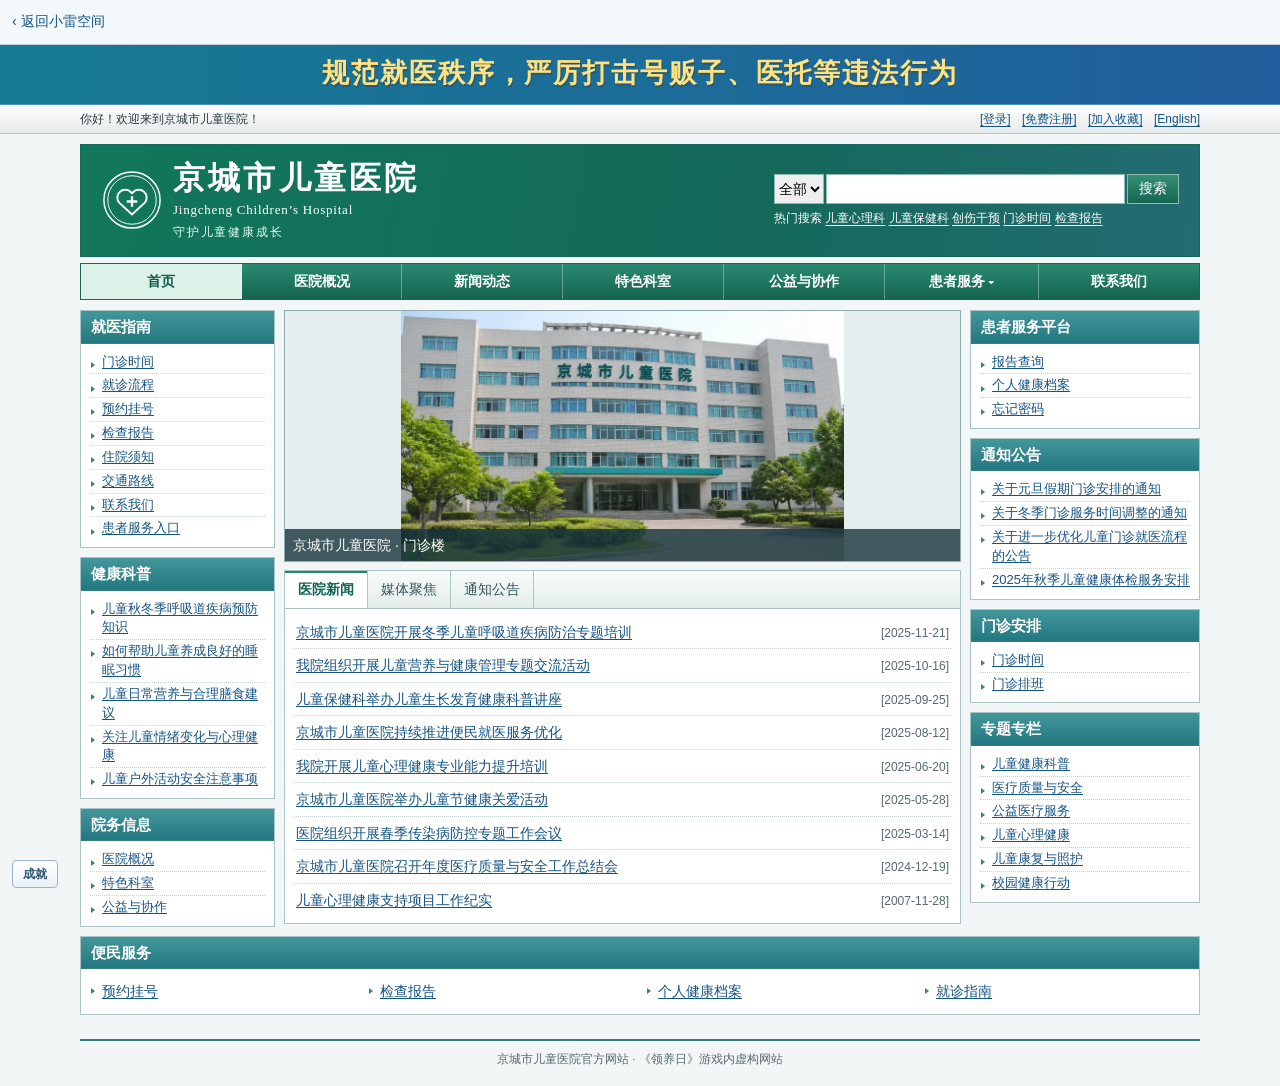
==== commit fc6cb319: "按场景加载游戏资源，修复通关后重新登录张呈账号" ====
--- a/hospital.html
+++ b/hospital.html
@@ -1,85 +1,85 @@
-<!doctype html>
-<html lang="zh-CN">
-<head>
-  <meta charset="utf-8">
-  <meta name="viewport" content="width=device-width, initial-scale=1, viewport-fit=cover">
-  <meta name="robots" content="noindex">
-  <title>京城市儿童医院</title>
-  <link rel="stylesheet" href="asset-preload.css?v=nonblocking-20261105">
-  <script src="asset-preload.js?v=nonblocking-20261105" defer></script>
-  <script src="game-reset.js?v=keep-achievements"></script>
-  <script src="achievements.js?v=replay-peace-20261105" defer></script>
-  <link rel="stylesheet" href="orphanage-admin.css">
-  <link rel="stylesheet" href="first-play-ending.css?v=home-20261105-2">
-  <link rel="stylesheet" href="landscape.css?v=full-images-20261105">
-  <link rel="stylesheet" href="hospital-flow.css?v=full-images-20261105">
-  <script defer src="first-play-ending.js?v=nonblocking-20261105"></script>
-  <script defer src="site-navigation.js?v=home-20261105-2"></script>
-  <script defer src="hospital-reset.js?v=same-tab"></script>
-  <script defer src="hospital-news.js"></script>
-  <script defer src="hospital-portal.js?v=matching-cards"></script>
-  <link rel="stylesheet" href="achievements.css?v=bottom-left-20261105">
-  <script defer src="hospital-report.js?v=home-20261105-2"></script>
-</head>
-<body class="admin-page hospital-page">
-  <header>
-    <div class="hospital-banner">规范就医秩序，严厉打击号贩子、医托等违法行为</div>
-    <div class="hospital-toolbar">
-      <div class="hospital-wrap">
-        <span>你好！欢迎来到京城市儿童医院！</span>
-        <div>
-          <a href="#patient-login">[登录]</a>
-          <a href="#registration">[免费注册]</a>
-          <a href="#bookmark">[加入收藏]</a>
-          <a href="#english">[English]</a>
-        </div>
-      </div>
-    </div>
-    <div class="hospital-wrap hospital-masthead">
-      <a class="hospital-brand" href="#home">
-        <svg width="62" height="62" viewBox="0 0 64 64" fill="none" stroke="currentColor" aria-hidden="true">
-          <circle cx="32" cy="32" r="29" stroke-width="1.5"/><circle cx="32" cy="32" r="25" stroke-width="1"/>
-          <path d="M32 47 19 35a8 8 0 0 1 12-11l1 1 1-1a8 8 0 0 1 12 11Z" stroke-width="2"/>
-          <path d="M32 28v11m-5.5-5.5h11" stroke-width="2.5"/>
-        </svg>
-        <span><strong>京城市儿童医院</strong><small>Jingcheng Children’s Hospital</small><em>守护儿童健康成长</em></span>
-      </a>
-      <div class="hospital-search-area">
-        <form id="hospital-site-search" role="search">
-          <select name="type" aria-label="搜索分类"><option value="all">全部</option><option value="news">新闻</option><option value="departments">科室</option><option value="notice">公告</option></select>
-          <input type="search" name="q" aria-label="院内网站搜索" maxlength="60" required>
-          <button type="submit">搜索</button>
-        </form>
-        <p>热门搜索 <a href="#search?q=儿童心理科">儿童心理科</a> <a href="#search?q=儿童保健科">儿童保健科</a> <a href="#search?q=创伤干预">创伤干预</a> <a href="#search?q=门诊时间">门诊时间</a> <a href="#patient-login">检查报告</a></p>
-      </div>
-    </div>
-    <nav class="hospital-wrap hospital-nav" aria-label="医院官网导航">
-      <div class="hospital-nav-inner">
-        <a href="#home">首页</a>
-        <a href="#about">医院概况</a>
-        <a href="#news">新闻动态</a>
-        <a href="#departments">特色科室</a>
-        <a href="#cooperation">公益与协作</a>
-        <details id="patient-menu">
-          <summary>患者服务</summary>
-          <div class="hospital-subnav"><a href="#service">就医指南</a><a href="#patient-login">个人健康档案</a></div>
-        </details>
-        <a href="#contact">联系我们</a>
-      </div>
-    </nav>
-  </header>
-  <div class="hospital-wrap hospital-layout">
-    <aside id="hospital-sidebar" hidden aria-label="栏目菜单"></aside>
-    <main class="admin-content" id="hospital-content" tabindex="-1">
-      <noscript>请启用 JavaScript 后查看报道和档案。</noscript>
-    </main>
-  </div>
-  <footer class="hospital-wrap hospital-footer">京城市儿童医院官方网站 · 《领养日》游戏内虚构网站</footer>
-  <a id="hospital-reset-toast" class="hospital-mail-toast" hidden>
-    <strong>忧郁小猫猫收到一封新邮件</strong>
-    <span>【京城市儿童医院】您的密码已重置成功</span>
-    <small>点击打开邮箱 ›</small>
-  </a>
-  <button type="button" class="achievement-entry achievement-corner" data-achievement-open>成就</button>
-</body>
-</html>
+<!doctype html>
+<html lang="zh-CN">
+<head>
+  <meta charset="utf-8">
+  <meta name="viewport" content="width=device-width, initial-scale=1, viewport-fit=cover">
+  <meta name="robots" content="noindex">
+  <title>京城市儿童医院</title>
+  <link rel="stylesheet" href="asset-preload.css?v=nonblocking-20261105">
+  <script src="asset-preload.js?v=staged-1106" defer></script>
+  <script src="game-reset.js?v=keep-achievements"></script>
+  <script src="achievements.js?v=replay-peace-20261105" defer></script>
+  <link rel="stylesheet" href="orphanage-admin.css">
+  <link rel="stylesheet" href="first-play-ending.css?v=home-20261105-2">
+  <link rel="stylesheet" href="landscape.css?v=full-images-20261105">
+  <link rel="stylesheet" href="hospital-flow.css?v=full-images-20261105">
+  <script defer src="first-play-ending.js?v=staged-1106"></script>
+  <script defer src="site-navigation.js?v=home-20261105-2"></script>
+  <script defer src="hospital-reset.js?v=same-tab"></script>
+  <script defer src="hospital-news.js"></script>
+  <script defer src="hospital-portal.js?v=matching-cards"></script>
+  <link rel="stylesheet" href="achievements.css?v=bottom-left-20261105">
+  <script defer src="hospital-report.js?v=home-20261105-2"></script>
+</head>
+<body class="admin-page hospital-page">
+  <header>
+    <div class="hospital-banner">规范就医秩序，严厉打击号贩子、医托等违法行为</div>
+    <div class="hospital-toolbar">
+      <div class="hospital-wrap">
+        <span>你好！欢迎来到京城市儿童医院！</span>
+        <div>
+          <a href="#patient-login">[登录]</a>
+          <a href="#registration">[免费注册]</a>
+          <a href="#bookmark">[加入收藏]</a>
+          <a href="#english">[English]</a>
+        </div>
+      </div>
+    </div>
+    <div class="hospital-wrap hospital-masthead">
+      <a class="hospital-brand" href="#home">
+        <svg width="62" height="62" viewBox="0 0 64 64" fill="none" stroke="currentColor" aria-hidden="true">
+          <circle cx="32" cy="32" r="29" stroke-width="1.5"/><circle cx="32" cy="32" r="25" stroke-width="1"/>
+          <path d="M32 47 19 35a8 8 0 0 1 12-11l1 1 1-1a8 8 0 0 1 12 11Z" stroke-width="2"/>
+          <path d="M32 28v11m-5.5-5.5h11" stroke-width="2.5"/>
+        </svg>
+        <span><strong>京城市儿童医院</strong><small>Jingcheng Children’s Hospital</small><em>守护儿童健康成长</em></span>
+      </a>
+      <div class="hospital-search-area">
+        <form id="hospital-site-search" role="search">
+          <select name="type" aria-label="搜索分类"><option value="all">全部</option><option value="news">新闻</option><option value="departments">科室</option><option value="notice">公告</option></select>
+          <input type="search" name="q" aria-label="院内网站搜索" maxlength="60" required>
+          <button type="submit">搜索</button>
+        </form>
+        <p>热门搜索 <a href="#search?q=儿童心理科">儿童心理科</a> <a href="#search?q=儿童保健科">儿童保健科</a> <a href="#search?q=创伤干预">创伤干预</a> <a href="#search?q=门诊时间">门诊时间</a> <a href="#patient-login">检查报告</a></p>
+      </div>
+    </div>
+    <nav class="hospital-wrap hospital-nav" aria-label="医院官网导航">
+      <div class="hospital-nav-inner">
+        <a href="#home">首页</a>
+        <a href="#about">医院概况</a>
+        <a href="#news">新闻动态</a>
+        <a href="#departments">特色科室</a>
+        <a href="#cooperation">公益与协作</a>
+        <details id="patient-menu">
+          <summary>患者服务</summary>
+          <div class="hospital-subnav"><a href="#service">就医指南</a><a href="#patient-login">个人健康档案</a></div>
+        </details>
+        <a href="#contact">联系我们</a>
+      </div>
+    </nav>
+  </header>
+  <div class="hospital-wrap hospital-layout">
+    <aside id="hospital-sidebar" hidden aria-label="栏目菜单"></aside>
+    <main class="admin-content" id="hospital-content" tabindex="-1">
+      <noscript>请启用 JavaScript 后查看报道和档案。</noscript>
+    </main>
+  </div>
+  <footer class="hospital-wrap hospital-footer">京城市儿童医院官方网站 · 《领养日》游戏内虚构网站</footer>
+  <a id="hospital-reset-toast" class="hospital-mail-toast" hidden>
+    <strong>忧郁小猫猫收到一封新邮件</strong>
+    <span>【京城市儿童医院】您的密码已重置成功</span>
+    <small>点击打开邮箱 ›</small>
+  </a>
+  <button type="button" class="achievement-entry achievement-corner" data-achievement-open>成就</button>
+</body>
+</html>
